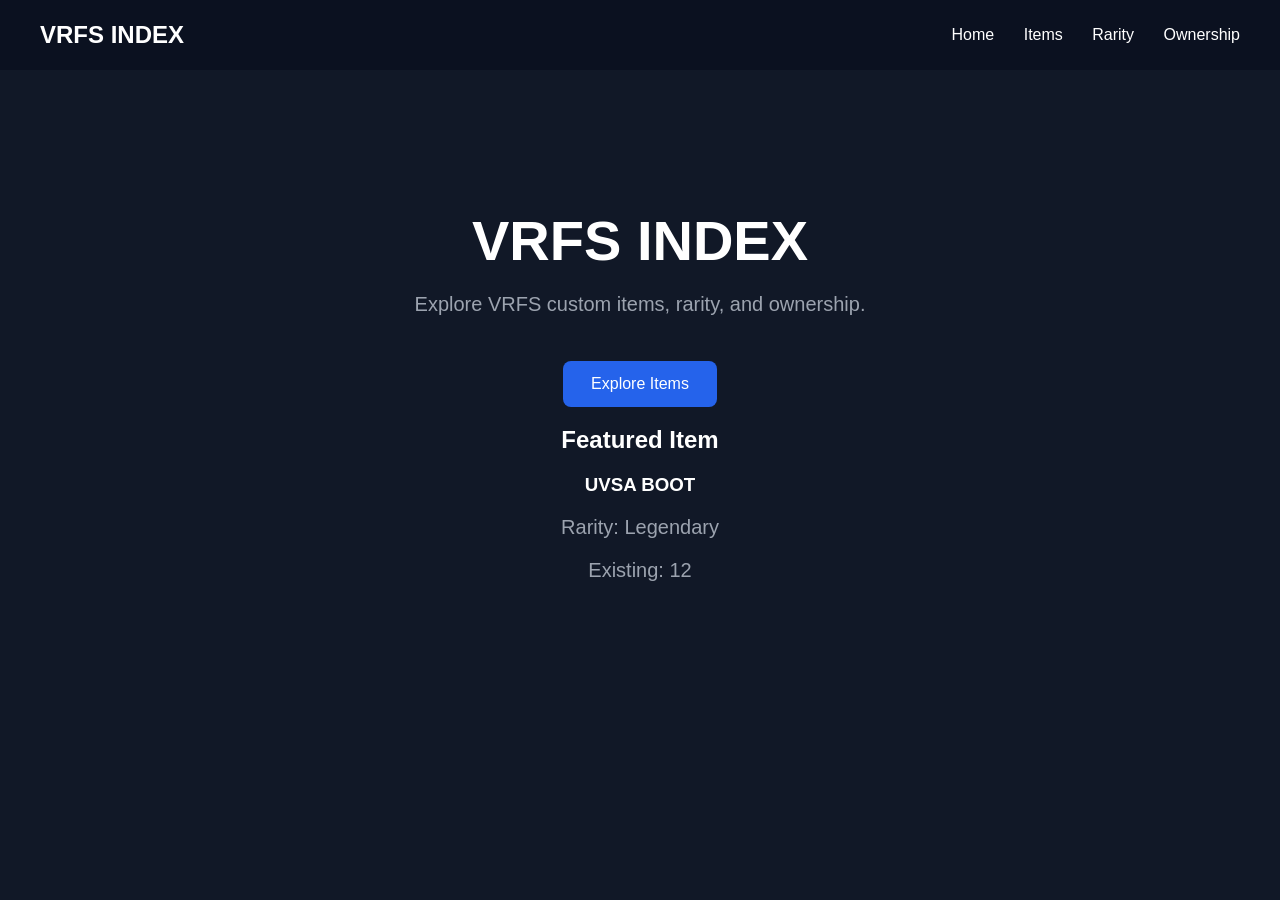
==== index.html @ acffa745 "first commit" ====
<!DOCTYPE html>
<html lang="en">
<head>
  <meta charset="UTF-8">
  <meta name="viewport" content="width=device-width, initial-scale=1.0">
  <title>VRFS INDEX</title>
  <link rel="stylesheet" href="style.css">
</head>

<body>

  <nav>
    <h2>VRFS INDEX</h2>

    <div>
      <a href="index.html">Home</a>
      <a href="items.html">Items</a>
      <a href="items.html">Rarity</a>
      <a href="items.html">Ownership</a>
    </div>
  </nav>

  <main>
    <h1>VRFS INDEX</h1>

    <p>Explore VRFS custom items, rarity, and ownership.</p>

    <button onclick="window.location.href='items.html'">
      Explore Items
    </button>

    <section class="items">
      <h2>Featured Item</h2>

      <div class="item-card">
        <h3>UVSA BOOT</h3>
        <p>Rarity: Legendary</p>
        <p>Existing: 12</p>
      </div>
    </section>

  </main>

</body>
</html>
---- style.css ----
body {
  margin: 0;
  font-family: Arial, sans-serif;
  background: #111827;
  color: white;
}

nav {
  height: 70px;
  display: flex;
  align-items: center;
  justify-content: space-between;
  padding: 0 40px;
  background: #0b1120;
}

nav h2 {
  margin: 0;
}

nav a {
  color: white;
  text-decoration: none;
  margin-left: 25px;
}

main {
  text-align: center;
  padding-top: 100px;
}

h1 {
  font-size: 56px;
  margin-bottom: 15px;
}

p {
  font-size: 20px;
  color: #9ca3af;
}

button {
  margin-top: 25px;
  padding: 14px 28px;
  border: none;
  border-radius: 8px;
  background: #2563eb;
  color: white;
  font-size: 16px;
  cursor: pointer;
}
#items section {
  margin: 40px 0;
}

#items section > h2 {
  font-size: 32px;
  text-align: left;
  border-bottom: 1px solid #374151;
  padding-bottom: 10px;
}

.item-row {
  display: flex;
  gap: 25px;
  overflow-x: auto;
  padding: 20px 0;
}

.item-card {
  flex: 0 0 220px;
}

.item-card img {
  width: 220px;
  height: 220px;
  object-fit: contain;
  cursor: pointer;
  border-radius: 12px;
}

.item-card img:hover {
  transform: scale(1.05);
}
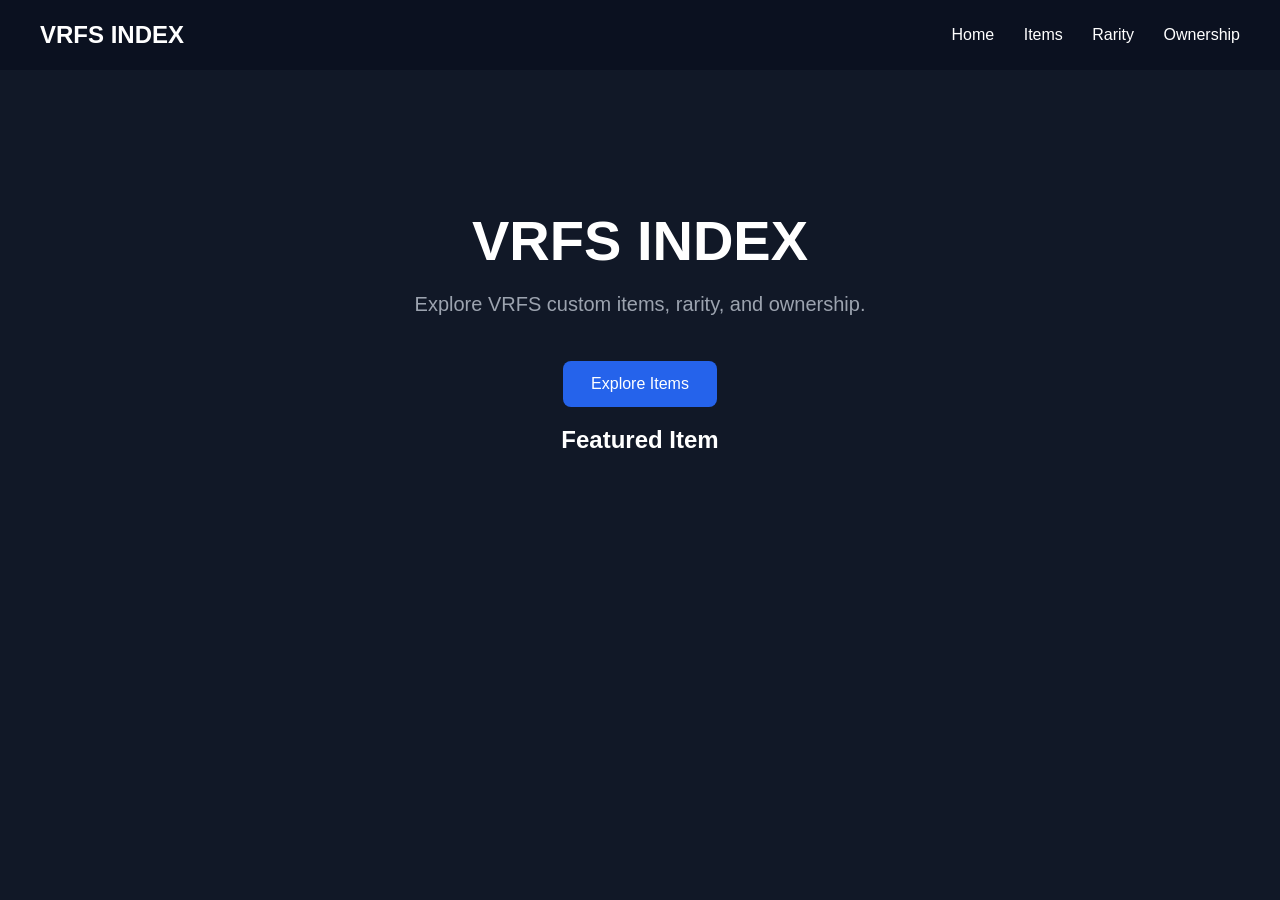
==== commit 4bbd28d5: "update 1" ====
--- a/index.html
+++ b/index.html
@@ -33,9 +33,7 @@
       <h2>Featured Item</h2>
 
       <div class="item-card">
-        <h3>UVSA BOOT</h3>
-        <p>Rarity: Legendary</p>
-        <p>Existing: 12</p>
+        
       </div>
     </section>
 
